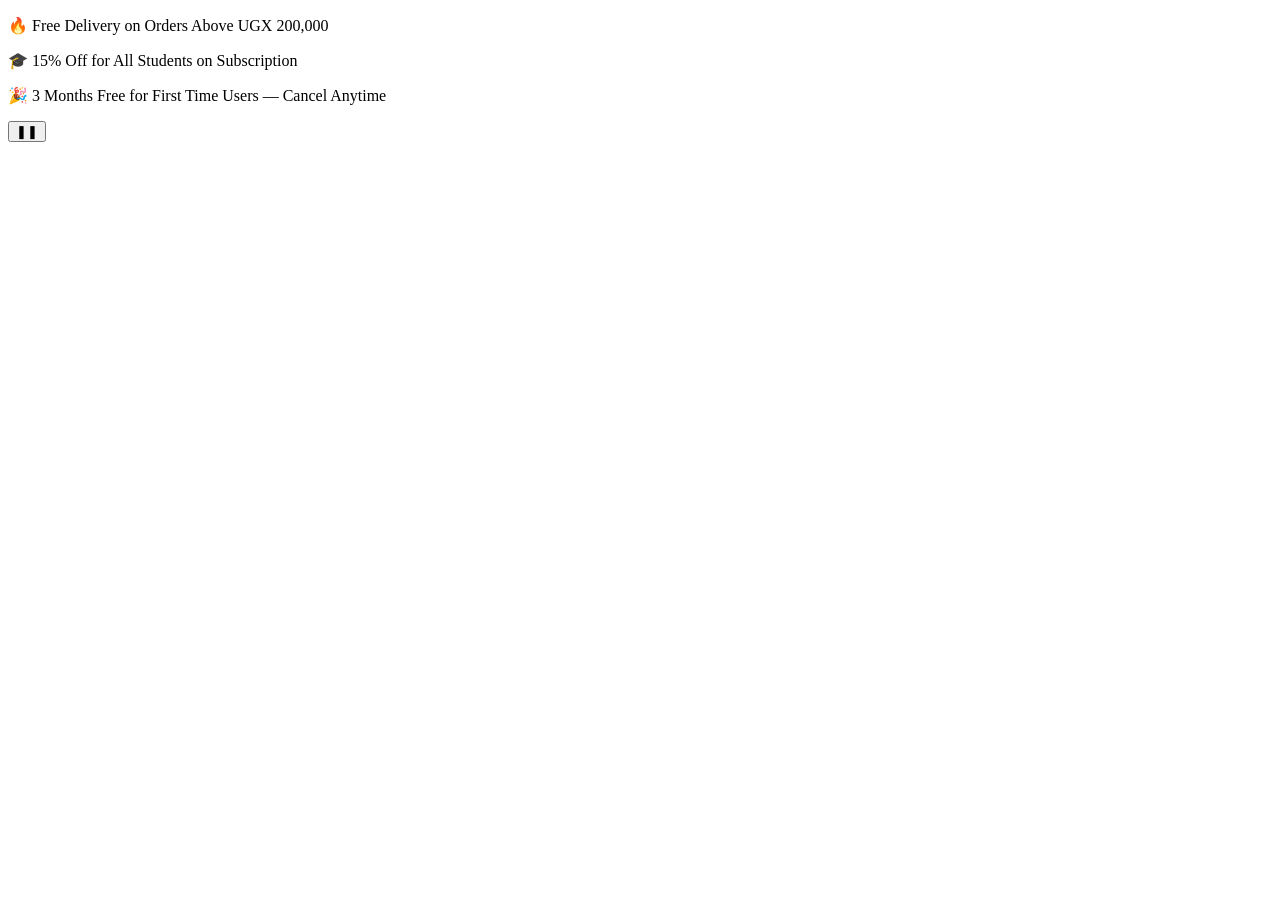
==== index.html @ 69a39de3 "Stage 1 - Announcement bar with fade and play/pause" ====
<!DOCTYPE html>
<html lang="en">

<head>
    <meta charset="UTF-8">
    <meta name="viewport" content="width=device-width, initial-scale=1.0">
    <title>Switch</title>
    <link rel="stylesheet" href="css/style.css">
</head>

<body>

    <!-- ANNOUNCEMENT BAR -->
    <div class="announcement-bar">

        <!-- Messages Container -->
        <div class="ann-messages">
            <p class="ann-message active">
                🔥 Free Delivery on Orders Above UGX 200,000
            </p>
            <p class="ann-message">
                🎓 15% Off for All Students on Subscription
            </p>
            <p class="ann-message">
                🎉 3 Months Free for First Time Users — Cancel Anytime
            </p>
        </div>

        <!-- Pause/Play Button -->
        <button class="ann-control" id="ann-control">❚❚</button>

    </div>

    <script src="js/main.js"></script>
</body>

</html>
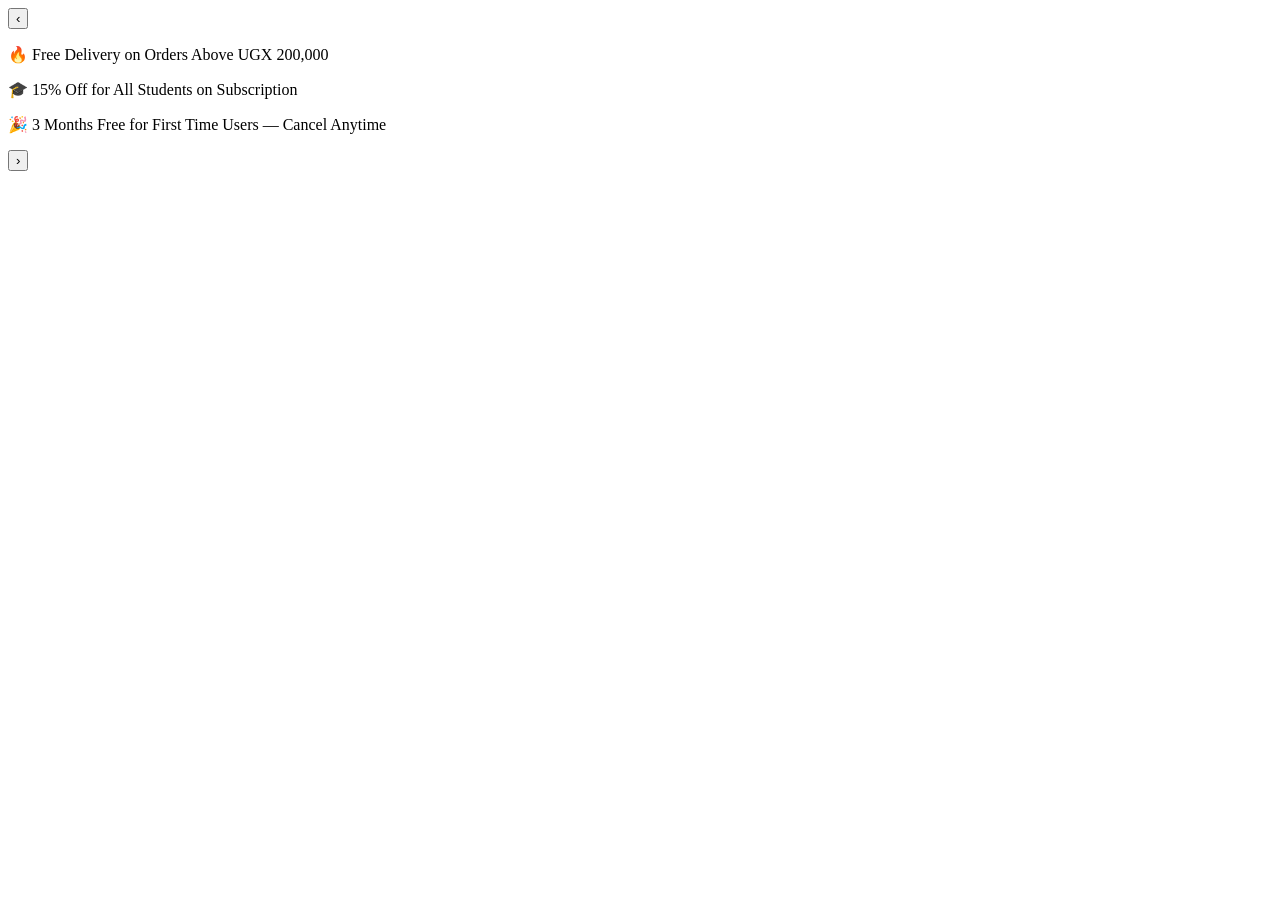
==== commit 87df06e5: "Stage 2 - Announcement bar with horizontal sliding arrows" ====
--- a/index.html
+++ b/index.html
@@ -9,26 +9,31 @@
 </head>
 
 <body>
-
     <!-- ANNOUNCEMENT BAR -->
     <div class="announcement-bar">
+        <!-- Left Arrow -->
+        <button class="ann-arrow" id="ann-prev">&#8249;</button>
 
-        <!-- Messages Container -->
-        <div class="ann-messages">
-            <p class="ann-message active">
-                🔥 Free Delivery on Orders Above UGX 200,000
-            </p>
-            <p class="ann-message">
-                🎓 15% Off for All Students on Subscription
-            </p>
-            <p class="ann-message">
-                🎉 3 Months Free for First Time Users — Cancel Anytime
-            </p>
+        <!-- Messages Window -->
+        <div class="ann-window">
+
+            <!-- Messages Track — this is what slides -->
+            <div class="ann-track">
+                <p class="ann-message">
+                    🔥 Free Delivery on Orders Above UGX 200,000
+                </p>
+                <p class="ann-message">
+                    🎓 15% Off for All Students on Subscription
+                </p>
+                <p class="ann-message">
+                    🎉 3 Months Free for First Time Users — Cancel Anytime
+                </p>
+            </div>
+
         </div>
 
-        <!-- Pause/Play Button -->
-        <button class="ann-control" id="ann-control">❚❚</button>
-
+        <!-- Right Arrow -->
+        <button class="ann-arrow" id="ann-next">&#8250;</button>
     </div>
 
     <script src="js/main.js"></script>
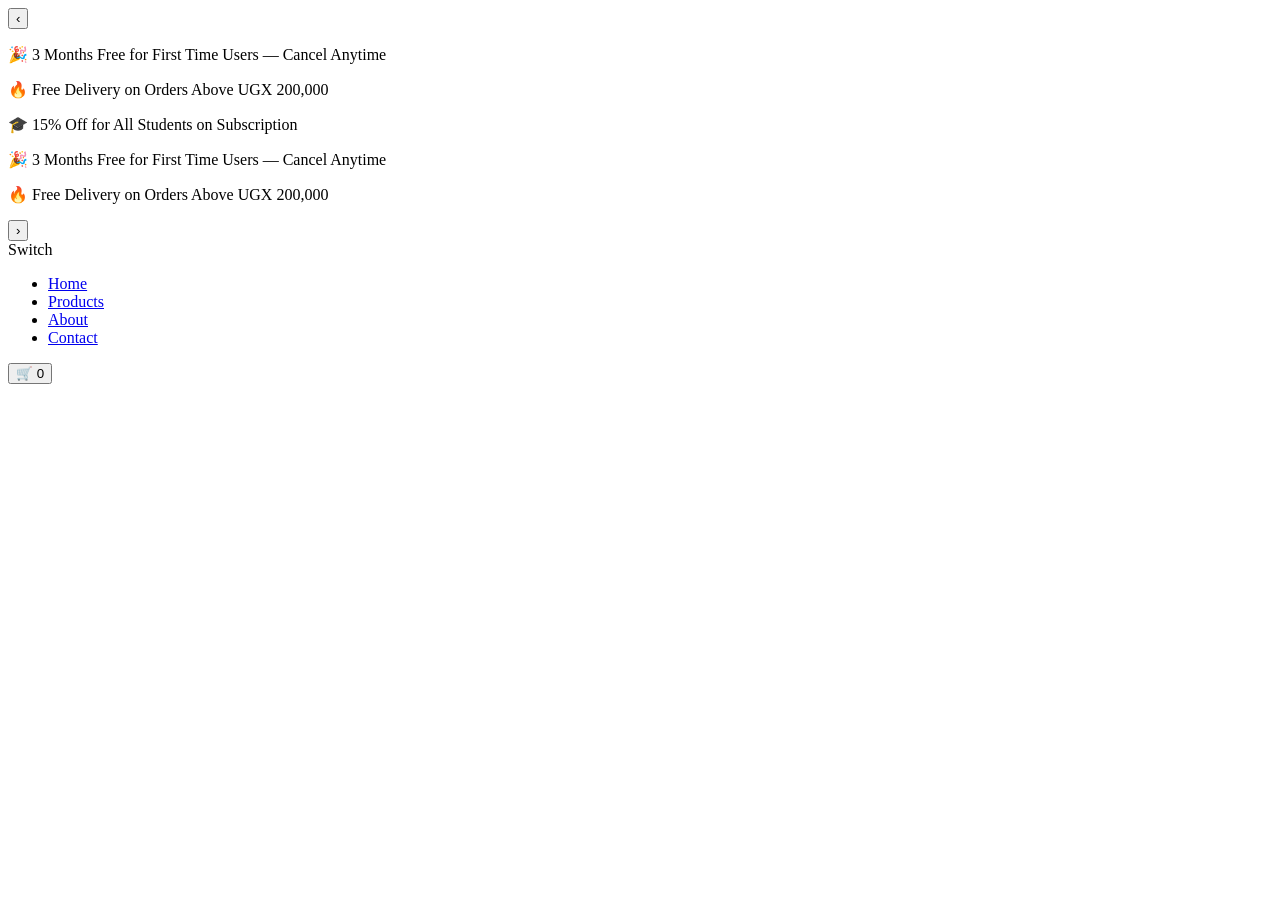
==== commit bc36d71a: "Announcement bar - infinite loop fixed" ====
--- a/index.html
+++ b/index.html
@@ -9,8 +9,10 @@
 </head>
 
 <body>
+
     <!-- ANNOUNCEMENT BAR -->
     <div class="announcement-bar">
+
         <!-- Left Arrow -->
         <button class="ann-arrow" id="ann-prev">&#8249;</button>
 
@@ -19,24 +21,66 @@
 
             <!-- Messages Track — this is what slides -->
             <div class="ann-track">
+
+                <!-- Clone of Message 3 (sits at the very beginning) -->
+                <p class="ann-message">
+                    🎉 3 Months Free for First Time Users — Cancel Anytime
+                </p>
+
+                <!-- Real Message 1 -->
                 <p class="ann-message">
                     🔥 Free Delivery on Orders Above UGX 200,000
                 </p>
+
+                <!-- Real Message 2 -->
                 <p class="ann-message">
                     🎓 15% Off for All Students on Subscription
                 </p>
+
+                <!-- Real Message 3 -->
                 <p class="ann-message">
                     🎉 3 Months Free for First Time Users — Cancel Anytime
                 </p>
+
+                <!-- Clone of Message 1 (sits at the very end) -->
+                <p class="ann-message">
+                    🔥 Free Delivery on Orders Above UGX 200,000
+                </p>
+
             </div>
 
         </div>
 
         <!-- Right Arrow -->
         <button class="ann-arrow" id="ann-next">&#8250;</button>
+
     </div>
+
+    <!-- NAVBAR -->
+    <nav class="navbar">
+
+        <!-- Left Zone — Logo -->
+        <div class="nav-logo">
+            Switch
+        </div>
+
+        <!-- Middle Zone — Navigation Links -->
+        <ul class="nav-links">
+            <li><a href="#">Home</a></li>
+            <li><a href="#">Products</a></li>
+            <li><a href="#">About</a></li>
+            <li><a href="#">Contact</a></li>
+        </ul>
+
+        <!-- Right Zone — Cart -->
+        <div class="nav-cart">
+            <button class="cart-btn" id="cart-btn">
+                🛒 <span id="cart-count">0</span>
+            </button>
+        </div>
+
+    </nav>
 
     <script src="js/main.js"></script>
 </body>
-
 </html>
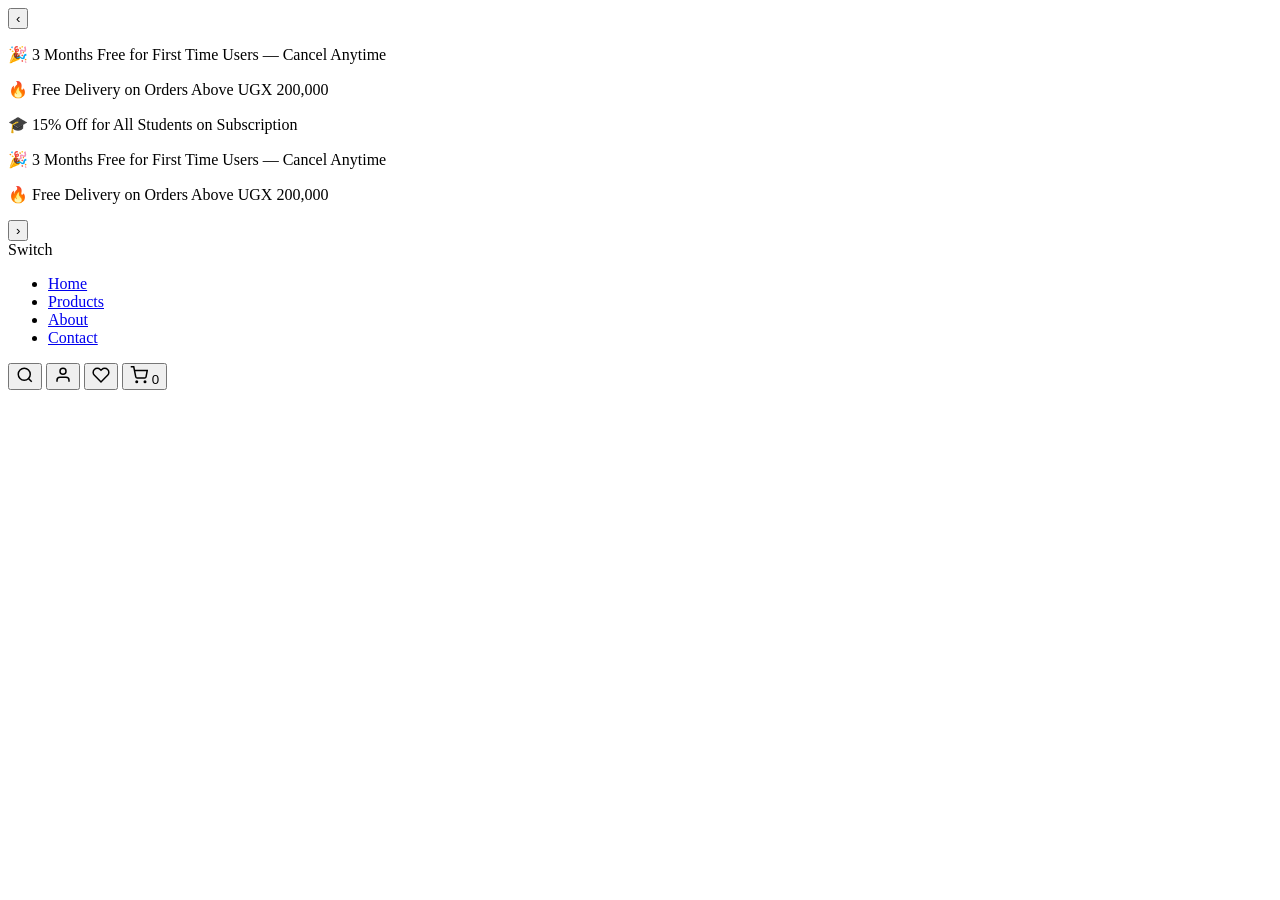
==== commit 28c025d9: "Navbar Type A - Logo left with SVG icons" ====
--- a/index.html
+++ b/index.html
@@ -57,29 +57,58 @@
     </div>
 
     <!-- NAVBAR -->
-    <nav class="navbar">
+<nav class="navbar">
 
-        <!-- Left Zone — Logo -->
-        <div class="nav-logo">
-            Switch
-        </div>
+    <!-- Left Zone — Logo -->
+    <div class="nav-left">
+        <div class="nav-logo">Switch</div>
+    </div>
 
-        <!-- Middle Zone — Navigation Links -->
+    <!-- Center Zone — Navigation Links -->
+    <div class="nav-center">
         <ul class="nav-links">
             <li><a href="#">Home</a></li>
             <li><a href="#">Products</a></li>
             <li><a href="#">About</a></li>
             <li><a href="#">Contact</a></li>
         </ul>
+    </div>
 
-        <!-- Right Zone — Cart -->
-        <div class="nav-cart">
-            <button class="cart-btn" id="cart-btn">
-                🛒 <span id="cart-count">0</span>
-            </button>
-        </div>
+    <!-- Right Zone — Icons -->
+    <div class="nav-right">
 
-    </nav>
+        <button class="nav-icon" id="search-btn">
+            <svg width="18" height="18" viewBox="0 0 24 24" fill="none" stroke="currentColor" stroke-width="2">
+                <circle cx="11" cy="11" r="8"/>
+                <line x1="21" y1="21" x2="16.65" y2="16.65"/>
+            </svg>
+        </button>
+
+        <button class="nav-icon" id="account-btn">
+            <svg width="18" height="18" viewBox="0 0 24 24" fill="none" stroke="currentColor" stroke-width="2">
+                <path d="M20 21v-2a4 4 0 0 0-4-4H8a4 4 0 0 0-4 4v2"/>
+                <circle cx="12" cy="7" r="4"/>
+            </svg>
+        </button>
+
+        <button class="nav-icon" id="wishlist-btn">
+            <svg width="18" height="18" viewBox="0 0 24 24" fill="none" stroke="currentColor" stroke-width="2">
+                <path d="M20.84 4.61a5.5 5.5 0 0 0-7.78 0L12 5.67l-1.06-1.06a5.5 5.5 0 0 0-7.78 7.78l1.06 1.06L12 21.23l7.78-7.78 1.06-1.06a5.5 5.5 0 0 0 0-7.78z"/>
+            </svg>
+        </button>
+
+        <button class="nav-icon cart-icon" id="cart-btn">
+            <svg width="18" height="18" viewBox="0 0 24 24" fill="none" stroke="currentColor" stroke-width="2">
+                <circle cx="9" cy="21" r="1"/>
+                <circle cx="20" cy="21" r="1"/>
+                <path d="M1 1h4l2.68 13.39a2 2 0 0 0 2 1.61h9.72a2 2 0 0 0 2-1.61L23 6H6"/>
+            </svg>
+            <span class="cart-badge" id="cart-count">0</span>
+        </button>
+
+    </div>
+
+</nav>
 
     <script src="js/main.js"></script>
 </body>
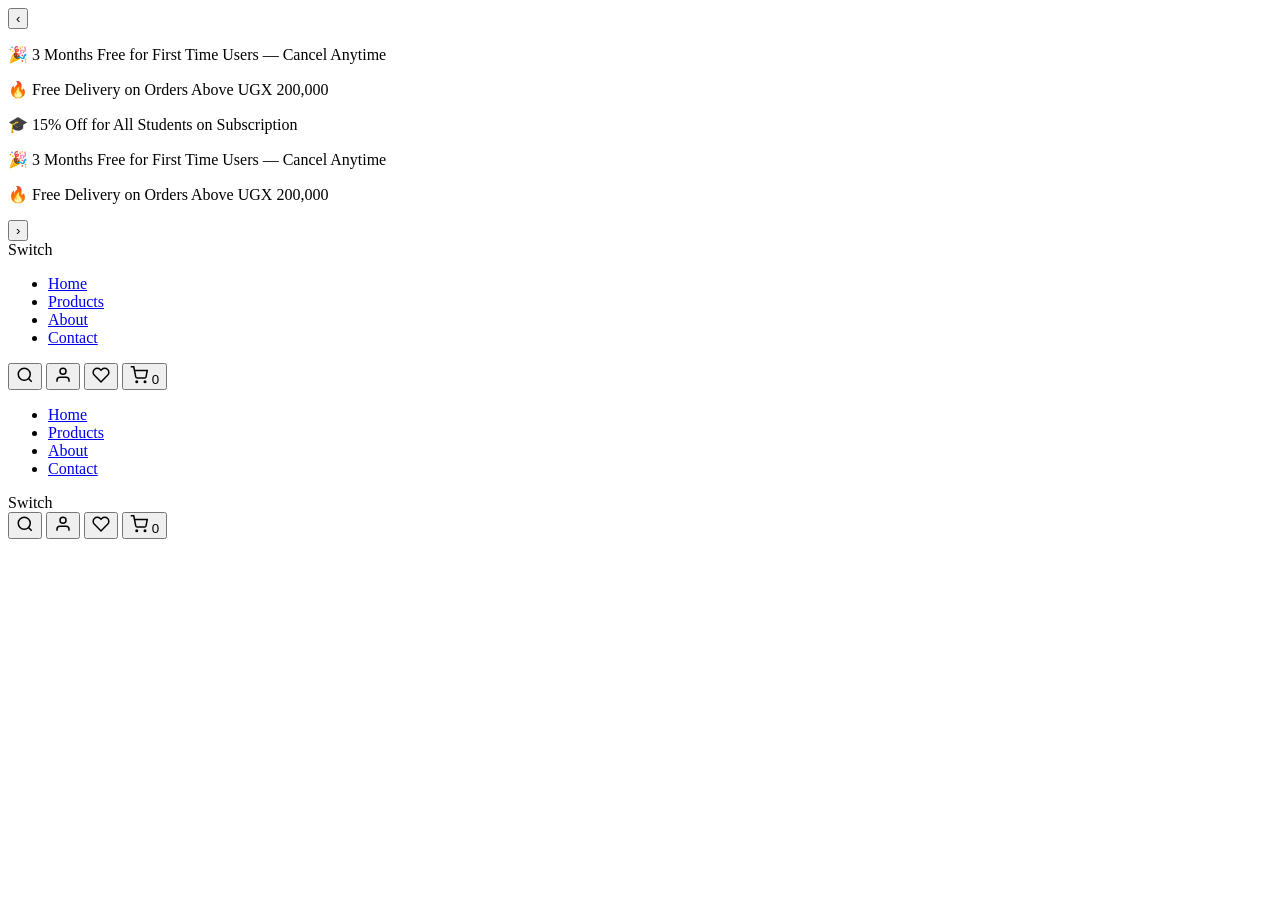
==== commit 64a062b6: "Navbar Type B - centered logo complete" ====
--- a/index.html
+++ b/index.html
@@ -13,102 +13,125 @@
     <!-- ANNOUNCEMENT BAR -->
     <div class="announcement-bar">
 
-        <!-- Left Arrow -->
         <button class="ann-arrow" id="ann-prev">&#8249;</button>
 
-        <!-- Messages Window -->
         <div class="ann-window">
-
-            <!-- Messages Track — this is what slides -->
             <div class="ann-track">
 
-                <!-- Clone of Message 3 (sits at the very beginning) -->
                 <p class="ann-message">
                     🎉 3 Months Free for First Time Users — Cancel Anytime
                 </p>
-
-                <!-- Real Message 1 -->
                 <p class="ann-message">
                     🔥 Free Delivery on Orders Above UGX 200,000
                 </p>
-
-                <!-- Real Message 2 -->
                 <p class="ann-message">
                     🎓 15% Off for All Students on Subscription
                 </p>
-
-                <!-- Real Message 3 -->
                 <p class="ann-message">
                     🎉 3 Months Free for First Time Users — Cancel Anytime
                 </p>
-
-                <!-- Clone of Message 1 (sits at the very end) -->
                 <p class="ann-message">
                     🔥 Free Delivery on Orders Above UGX 200,000
                 </p>
 
             </div>
-
         </div>
 
-        <!-- Right Arrow -->
         <button class="ann-arrow" id="ann-next">&#8250;</button>
 
     </div>
 
-    <!-- NAVBAR -->
-<nav class="navbar">
+    <!-- NAVBAR TYPE A — Logo Left -->
+    <nav class="navbar navbar-a">
 
-    <!-- Left Zone — Logo -->
-    <div class="nav-left">
-        <div class="nav-logo">Switch</div>
-    </div>
+        <div class="nav-left">
+            <div class="nav-logo">Switch</div>
+        </div>
 
-    <!-- Center Zone — Navigation Links -->
-    <div class="nav-center">
-        <ul class="nav-links">
-            <li><a href="#">Home</a></li>
-            <li><a href="#">Products</a></li>
-            <li><a href="#">About</a></li>
-            <li><a href="#">Contact</a></li>
-        </ul>
-    </div>
+        <div class="nav-center">
+            <ul class="nav-links">
+                <li><a href="#">Home</a></li>
+                <li><a href="#">Products</a></li>
+                <li><a href="#">About</a></li>
+                <li><a href="#">Contact</a></li>
+            </ul>
+        </div>
 
-    <!-- Right Zone — Icons -->
-    <div class="nav-right">
+        <div class="nav-right">
+            <button class="nav-icon" id="search-btn">
+                <svg width="18" height="18" viewBox="0 0 24 24" fill="none" stroke="currentColor" stroke-width="2">
+                    <circle cx="11" cy="11" r="8"/>
+                    <line x1="21" y1="21" x2="16.65" y2="16.65"/>
+                </svg>
+            </button>
+            <button class="nav-icon" id="account-btn">
+                <svg width="18" height="18" viewBox="0 0 24 24" fill="none" stroke="currentColor" stroke-width="2">
+                    <path d="M20 21v-2a4 4 0 0 0-4-4H8a4 4 0 0 0-4 4v2"/>
+                    <circle cx="12" cy="7" r="4"/>
+                </svg>
+            </button>
+            <button class="nav-icon" id="wishlist-btn">
+                <svg width="18" height="18" viewBox="0 0 24 24" fill="none" stroke="currentColor" stroke-width="2">
+                    <path d="M20.84 4.61a5.5 5.5 0 0 0-7.78 0L12 5.67l-1.06-1.06a5.5 5.5 0 0 0-7.78 7.78l1.06 1.06L12 21.23l7.78-7.78 1.06-1.06a5.5 5.5 0 0 0 0-7.78z"/>
+                </svg>
+            </button>
+            <button class="nav-icon" id="cart-btn">
+                <svg width="18" height="18" viewBox="0 0 24 24" fill="none" stroke="currentColor" stroke-width="2">
+                    <circle cx="9" cy="21" r="1"/>
+                    <circle cx="20" cy="21" r="1"/>
+                    <path d="M1 1h4l2.68 13.39a2 2 0 0 0 2 1.61h9.72a2 2 0 0 0 2-1.61L23 6H6"/>
+                </svg>
+                <span class="cart-badge" id="cart-count">0</span>
+            </button>
+        </div>
 
-        <button class="nav-icon" id="search-btn">
-            <svg width="18" height="18" viewBox="0 0 24 24" fill="none" stroke="currentColor" stroke-width="2">
-                <circle cx="11" cy="11" r="8"/>
-                <line x1="21" y1="21" x2="16.65" y2="16.65"/>
-            </svg>
-        </button>
+    </nav>
 
-        <button class="nav-icon" id="account-btn">
-            <svg width="18" height="18" viewBox="0 0 24 24" fill="none" stroke="currentColor" stroke-width="2">
-                <path d="M20 21v-2a4 4 0 0 0-4-4H8a4 4 0 0 0-4 4v2"/>
-                <circle cx="12" cy="7" r="4"/>
-            </svg>
-        </button>
+    <!-- NAVBAR TYPE B — Centered Logo -->
+    <nav class="navbar navbar-b active-nav">
 
-        <button class="nav-icon" id="wishlist-btn">
-            <svg width="18" height="18" viewBox="0 0 24 24" fill="none" stroke="currentColor" stroke-width="2">
-                <path d="M20.84 4.61a5.5 5.5 0 0 0-7.78 0L12 5.67l-1.06-1.06a5.5 5.5 0 0 0-7.78 7.78l1.06 1.06L12 21.23l7.78-7.78 1.06-1.06a5.5 5.5 0 0 0 0-7.78z"/>
-            </svg>
-        </button>
+        <div class="nav-left-b">
+            <ul class="nav-links-b">
+                <li><a href="#">Home</a></li>
+                <li><a href="#">Products</a></li>
+                <li><a href="#">About</a></li>
+                <li><a href="#">Contact</a></li>
+            </ul>
+        </div>
 
-        <button class="nav-icon cart-icon" id="cart-btn">
-            <svg width="18" height="18" viewBox="0 0 24 24" fill="none" stroke="currentColor" stroke-width="2">
-                <circle cx="9" cy="21" r="1"/>
-                <circle cx="20" cy="21" r="1"/>
-                <path d="M1 1h4l2.68 13.39a2 2 0 0 0 2 1.61h9.72a2 2 0 0 0 2-1.61L23 6H6"/>
-            </svg>
-            <span class="cart-badge" id="cart-count">0</span>
-        </button>
+        <div class="nav-center-b">
+            <div class="nav-logo-b">Switch</div>
+        </div>
 
-    </div>
+        <div class="nav-right-b">
+            <button class="nav-icon" id="search-btn-b">
+                <svg width="18" height="18" viewBox="0 0 24 24" fill="none" stroke="currentColor" stroke-width="2">
+                    <circle cx="11" cy="11" r="8"/>
+                    <line x1="21" y1="21" x2="16.65" y2="16.65"/>
+                </svg>
+            </button>
+            <button class="nav-icon" id="account-btn-b">
+                <svg width="18" height="18" viewBox="0 0 24 24" fill="none" stroke="currentColor" stroke-width="2">
+                    <path d="M20 21v-2a4 4 0 0 0-4-4H8a4 4 0 0 0-4 4v2"/>
+                    <circle cx="12" cy="7" r="4"/>
+                </svg>
+            </button>
+            <button class="nav-icon" id="wishlist-btn-b">
+                <svg width="18" height="18" viewBox="0 0 24 24" fill="none" stroke="currentColor" stroke-width="2">
+                    <path d="M20.84 4.61a5.5 5.5 0 0 0-7.78 0L12 5.67l-1.06-1.06a5.5 5.5 0 0 0-7.78 7.78l1.06 1.06L12 21.23l7.78-7.78 1.06-1.06a5.5 5.5 0 0 0 0-7.78z"/>
+                </svg>
+            </button>
+            <button class="nav-icon" id="cart-btn-b">
+                <svg width="18" height="18" viewBox="0 0 24 24" fill="none" stroke="currentColor" stroke-width="2">
+                    <circle cx="9" cy="21" r="1"/>
+                    <circle cx="20" cy="21" r="1"/>
+                    <path d="M1 1h4l2.68 13.39a2 2 0 0 0 2 1.61h9.72a2 2 0 0 0 2-1.61L23 6H6"/>
+                </svg>
+                <span class="cart-badge" id="cart-count-b">0</span>
+            </button>
+        </div>
 
-</nav>
+    </nav>
 
     <script src="js/main.js"></script>
 </body>
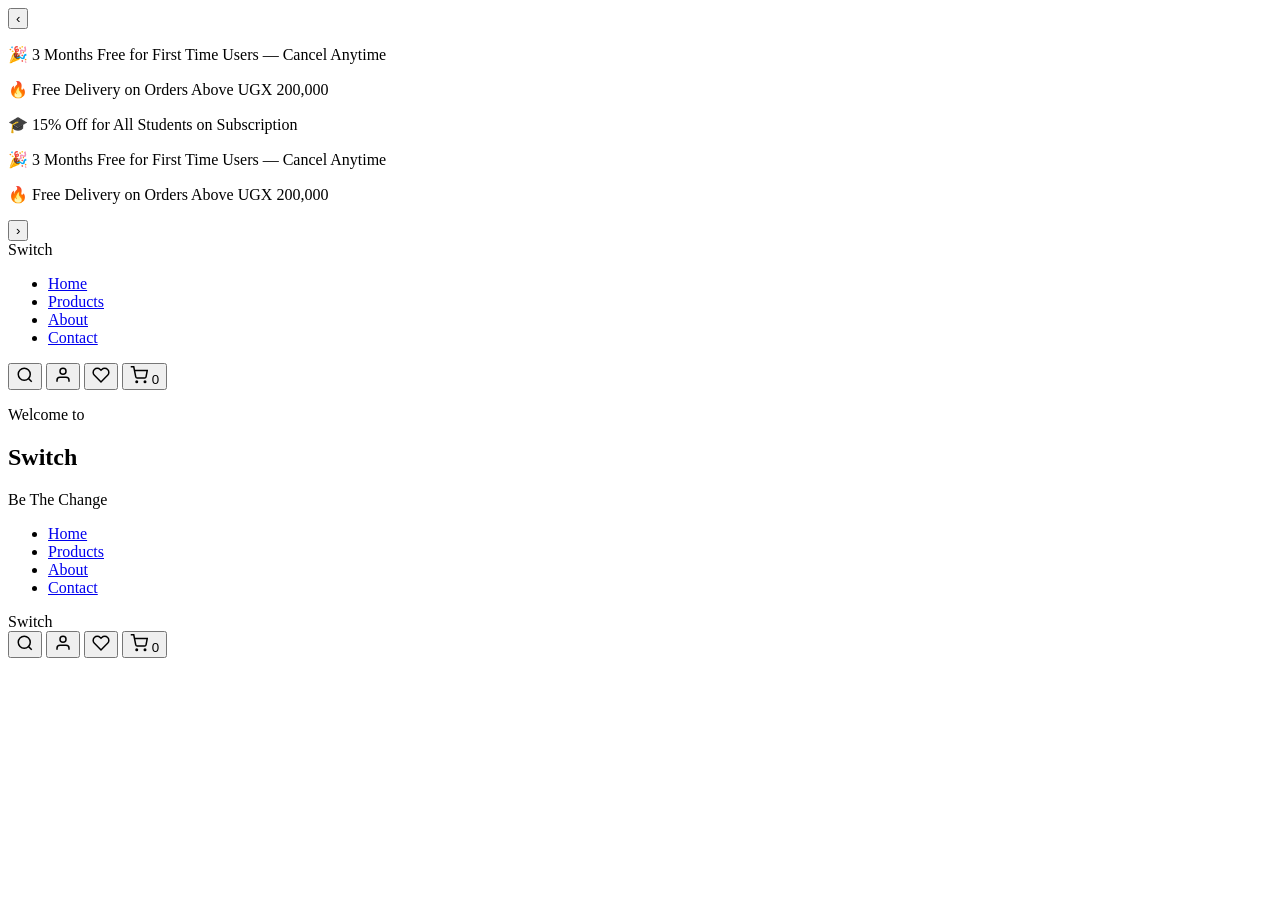
==== commit 0ef1524b: "Hero Type A - Static image with Switch branding" ====
--- a/index.html
+++ b/index.html
@@ -42,7 +42,7 @@
     </div>
 
     <!-- NAVBAR TYPE A — Logo Left -->
-    <nav class="navbar navbar-a">
+    <nav class="navbar navbar-a active-nav">
 
         <div class="nav-left">
             <div class="nav-logo">Switch</div>
@@ -87,8 +87,22 @@
 
     </nav>
 
+<!-- HERO SECTION — Type A Static Image -->
+<section class="hero" id="hero">
+ <!-- Layer 2 — Dark overlay -->
+    <div class="hero-overlay"></div>
+
+    <!-- Layer 3 — Content -->
+    <div class="hero-content">
+        <p class="hero-tag">Welcome to</p>
+        <h1 class="hero-title">Switch</h1>
+        <p class="hero-sub">Be The Change</p>
+    </div>
+
+</section>
+
     <!-- NAVBAR TYPE B — Centered Logo -->
-    <nav class="navbar navbar-b active-nav">
+    <nav class="navbar navbar-b">
 
         <div class="nav-left-b">
             <ul class="nav-links-b">
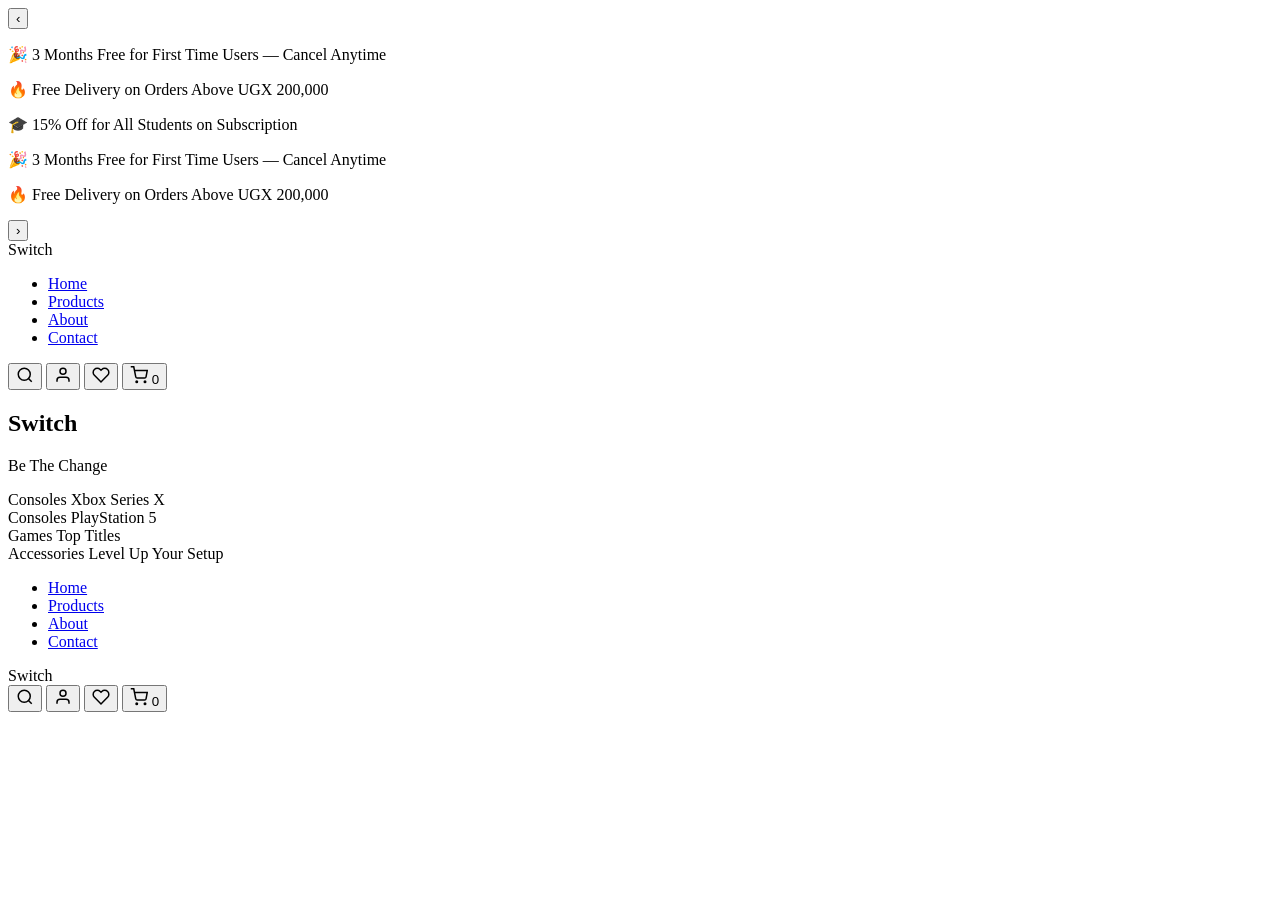
==== commit 2658dde0: "Hero split panel - all 5 images live" ====
--- a/index.html
+++ b/index.html
@@ -86,21 +86,60 @@
         </div>
 
     </nav>
+<!-- HERO SECTION — Split Panel -->
+<section class="hero" id="hero">
 
-<!-- HERO SECTION — Type A Static Image -->
-<section class="hero" id="hero">
- <!-- Layer 2 — Dark overlay -->
-    <div class="hero-overlay"></div>
+    <!-- LEFT PANEL — Main Image -->
+    <div class="hero-left">
+        <div class="hero-left-overlay"></div>
+        <div class="hero-content">
+            <h1 class="hero-title">Switch</h1>
+            <p class="hero-sub">Be The Change</p>
+        </div>
+    </div>
 
-    <!-- Layer 3 — Content -->
-    <div class="hero-content">
-        <p class="hero-tag">Welcome to</p>
-        <h1 class="hero-title">Switch</h1>
-        <p class="hero-sub">Be The Change</p>
+    <!-- RIGHT PANEL — 4 Category Rows -->
+    <div class="hero-right">
+
+        <!-- Row 1 — PS5 -->
+        <div class="hero-panel" id="panel-ps5">
+            <div class="panel-overlay"></div>
+            <div class="panel-label">
+                <span class="panel-tag">Consoles</span>
+                <span class="panel-name">Xbox Series X</span>
+            </div>
+        </div>
+
+        <!-- Row 2 — Xbox -->
+        <div class="hero-panel" id="panel-xbox">
+            <div class="panel-overlay"></div>
+            <div class="panel-label">
+                <span class="panel-tag">Consoles</span>
+                <span class="panel-name">PlayStation 5</span>
+            </div>
+        </div>
+
+        <!-- Row 3 — Games -->
+        <div class="hero-panel" id="panel-games">
+            <div class="panel-overlay"></div>
+            <div class="panel-label">
+                <span class="panel-tag">Games</span>
+                <span class="panel-name">Top Titles</span>
+            </div>
+        </div>
+
+        <!-- Row 4 — Accessories -->
+        <div class="hero-panel" id="panel-accessories">
+            <div class="panel-overlay"></div>
+            <div class="panel-label">
+                <span class="panel-tag">Accessories</span>
+                <span class="panel-name">Level Up Your Setup</span>
+            </div>
+        </div>
+
     </div>
 
 </section>
-
     <!-- NAVBAR TYPE B — Centered Logo -->
     <nav class="navbar navbar-b">
 
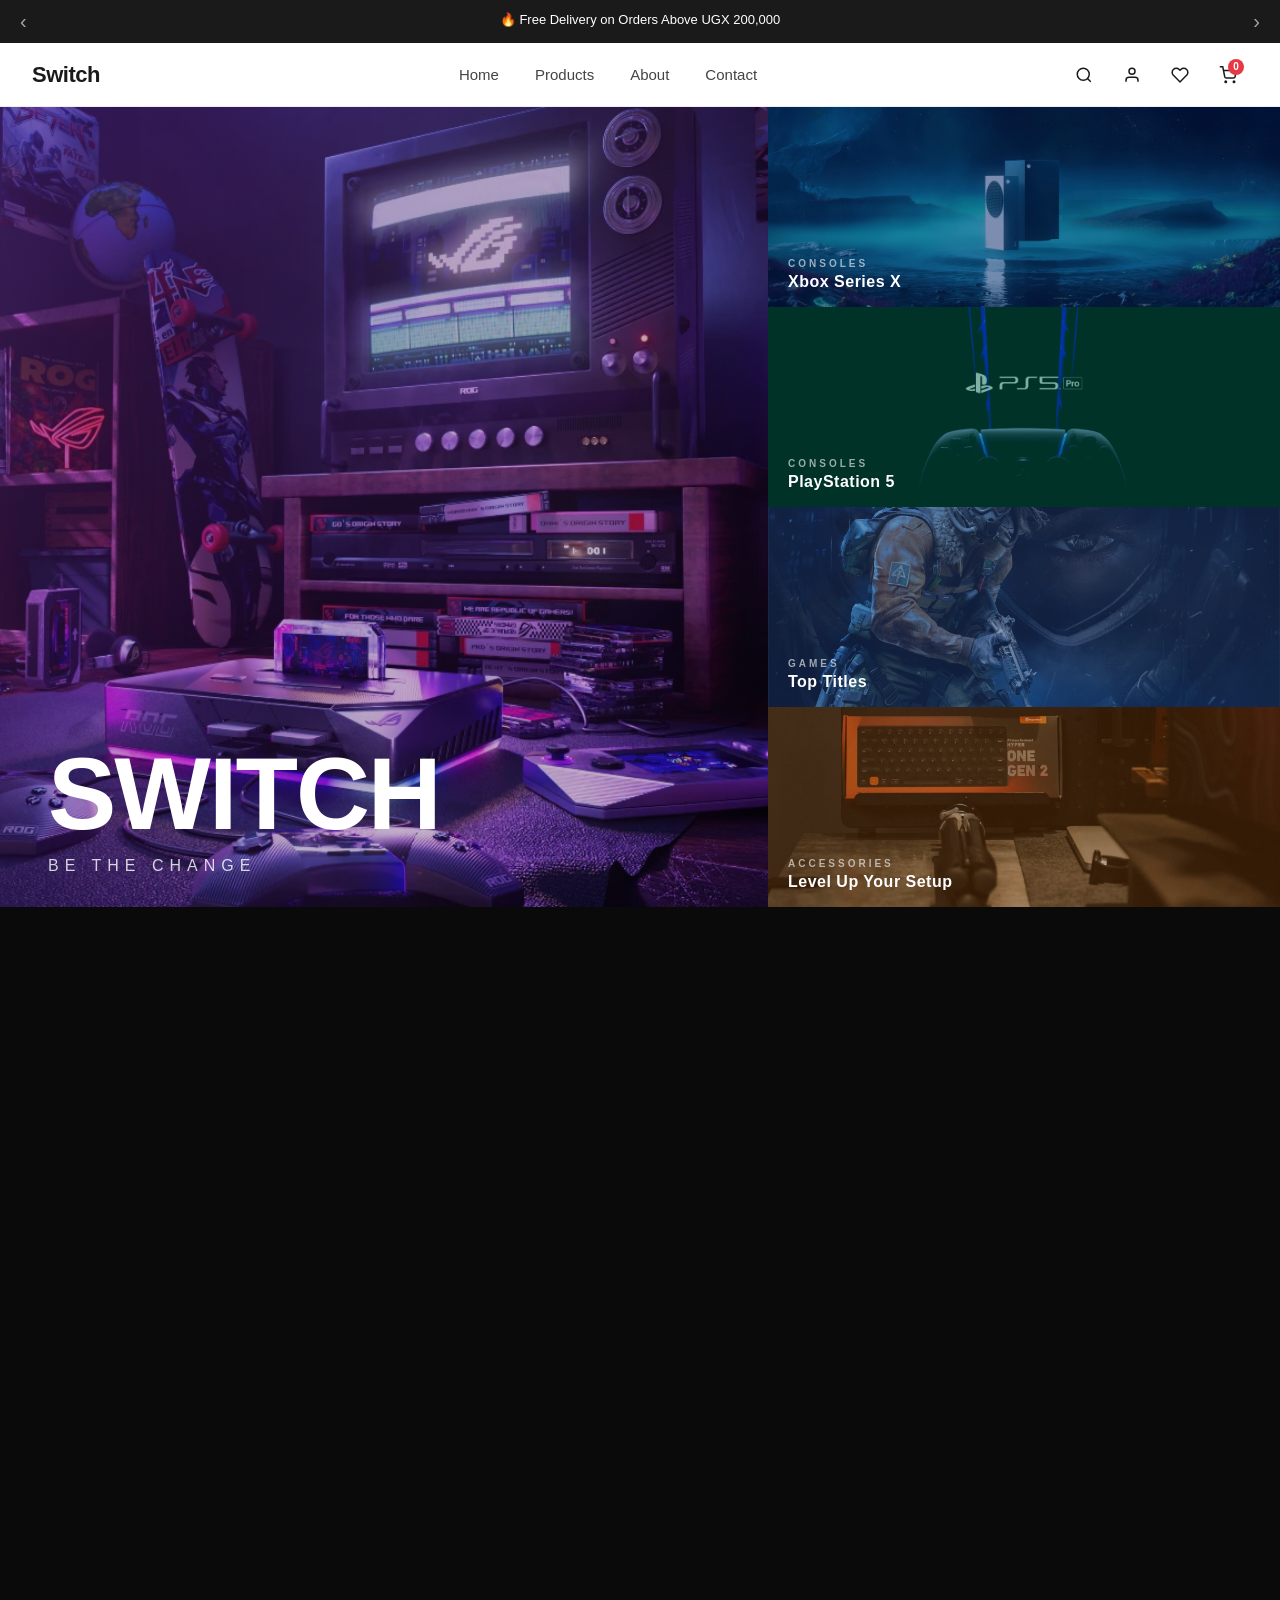
==== commit d08f3a46: "Scroll-linked ecosystem - navbar absorbs hero colours" ====
--- a/index.html
+++ b/index.html
@@ -5,7 +5,7 @@
     <meta charset="UTF-8">
     <meta name="viewport" content="width=device-width, initial-scale=1.0">
     <title>Switch</title>
-    <link rel="stylesheet" href="css/style.css">
+    <link rel="stylesheet" href="CSS/style.css">
 </head>
 
 <body>
@@ -86,6 +86,53 @@
         </div>
 
     </nav>
+
+    <!-- NAVBAR TYPE B — Centered Logo -->
+    <nav class="navbar navbar-b">
+
+        <div class="nav-left-b">
+            <ul class="nav-links-b">
+                <li><a href="#">Home</a></li>
+                <li><a href="#">Products</a></li>
+                <li><a href="#">About</a></li>
+                <li><a href="#">Contact</a></li>
+            </ul>
+        </div>
+
+        <div class="nav-center-b">
+            <div class="nav-logo-b">Switch</div>
+        </div>
+
+        <div class="nav-right-b">
+            <button class="nav-icon" id="search-btn-b">
+                <svg width="18" height="18" viewBox="0 0 24 24" fill="none" stroke="currentColor" stroke-width="2">
+                    <circle cx="11" cy="11" r="8"/>
+                    <line x1="21" y1="21" x2="16.65" y2="16.65"/>
+                </svg>
+            </button>
+            <button class="nav-icon" id="account-btn-b">
+                <svg width="18" height="18" viewBox="0 0 24 24" fill="none" stroke="currentColor" stroke-width="2">
+                    <path d="M20 21v-2a4 4 0 0 0-4-4H8a4 4 0 0 0-4 4v2"/>
+                    <circle cx="12" cy="7" r="4"/>
+                </svg>
+            </button>
+            <button class="nav-icon" id="wishlist-btn-b">
+                <svg width="18" height="18" viewBox="0 0 24 24" fill="none" stroke="currentColor" stroke-width="2">
+                    <path d="M20.84 4.61a5.5 5.5 0 0 0-7.78 0L12 5.67l-1.06-1.06a5.5 5.5 0 0 0-7.78 7.78l1.06 1.06L12 21.23l7.78-7.78 1.06-1.06a5.5 5.5 0 0 0 0-7.78z"/>
+                </svg>
+            </button>
+            <button class="nav-icon" id="cart-btn-b">
+                <svg width="18" height="18" viewBox="0 0 24 24" fill="none" stroke="currentColor" stroke-width="2">
+                    <circle cx="9" cy="21" r="1"/>
+                    <circle cx="20" cy="21" r="1"/>
+                    <path d="M1 1h4l2.68 13.39a2 2 0 0 0 2 1.61h9.72a2 2 0 0 0 2-1.61L23 6H6"/>
+                </svg>
+                <span class="cart-badge" id="cart-count-b">0</span>
+            </button>
+        </div>
+
+    </nav>
+
 <!-- HERO SECTION — Split Panel -->
 <section class="hero" id="hero">
 
@@ -140,52 +187,11 @@
     </div>
 
 </section>
-    <!-- NAVBAR TYPE B — Centered Logo -->
-    <nav class="navbar navbar-b">
 
-        <div class="nav-left-b">
-            <ul class="nav-links-b">
-                <li><a href="#">Home</a></li>
-                <li><a href="#">Products</a></li>
-                <li><a href="#">About</a></li>
-                <li><a href="#">Contact</a></li>
-            </ul>
-        </div>
+<!-- TEMPORARY SCROLL TEST -->
+<div style="height: 2000px; background: #0a0a0a;"></div>
 
-        <div class="nav-center-b">
-            <div class="nav-logo-b">Switch</div>
-        </div>
 
-        <div class="nav-right-b">
-            <button class="nav-icon" id="search-btn-b">
-                <svg width="18" height="18" viewBox="0 0 24 24" fill="none" stroke="currentColor" stroke-width="2">
-                    <circle cx="11" cy="11" r="8"/>
-                    <line x1="21" y1="21" x2="16.65" y2="16.65"/>
-                </svg>
-            </button>
-            <button class="nav-icon" id="account-btn-b">
-                <svg width="18" height="18" viewBox="0 0 24 24" fill="none" stroke="currentColor" stroke-width="2">
-                    <path d="M20 21v-2a4 4 0 0 0-4-4H8a4 4 0 0 0-4 4v2"/>
-                    <circle cx="12" cy="7" r="4"/>
-                </svg>
-            </button>
-            <button class="nav-icon" id="wishlist-btn-b">
-                <svg width="18" height="18" viewBox="0 0 24 24" fill="none" stroke="currentColor" stroke-width="2">
-                    <path d="M20.84 4.61a5.5 5.5 0 0 0-7.78 0L12 5.67l-1.06-1.06a5.5 5.5 0 0 0-7.78 7.78l1.06 1.06L12 21.23l7.78-7.78 1.06-1.06a5.5 5.5 0 0 0 0-7.78z"/>
-                </svg>
-            </button>
-            <button class="nav-icon" id="cart-btn-b">
-                <svg width="18" height="18" viewBox="0 0 24 24" fill="none" stroke="currentColor" stroke-width="2">
-                    <circle cx="9" cy="21" r="1"/>
-                    <circle cx="20" cy="21" r="1"/>
-                    <path d="M1 1h4l2.68 13.39a2 2 0 0 0 2 1.61h9.72a2 2 0 0 0 2-1.61L23 6H6"/>
-                </svg>
-                <span class="cart-badge" id="cart-count-b">0</span>
-            </button>
-        </div>
-
-    </nav>
-
-    <script src="js/main.js"></script>
+    <script src="JS/main.js"></script>
 </body>
 </html>
--- a/CSS/style.css
+++ b/CSS/style.css
@@ -0,0 +1,526 @@
+/* ================================
+   GLOBAL RESET
+   ================================ */
+
+* {
+    margin: 0;
+    padding: 0;
+    box-sizing: border-box;
+}
+
+body {
+    font-family: Arial, sans-serif;
+}
+/* ================================
+   ANNOUNCEMENT BAR — outer box
+   ================================ */
+
+.announcement-bar {
+    background-color: #1a1a1a;
+    color: white;
+    padding: 10px 16px;
+    display: flex;
+    justify-content: space-between;
+    align-items: center;
+    min-height: 42px;
+}
+/* ================================
+   ANNOUNCEMENT BAR — window and track
+   ================================ */
+
+.ann-window {
+    flex: 1;
+    overflow: hidden;
+    margin: 0 12px;
+    height: 20px;
+}
+
+.ann-track {
+    display: flex;
+    transition: transform 0.4s ease;
+}
+
+.ann-message {
+    min-width: 100%;
+    text-align: center;
+    font-size: 13px;
+}
+/* ================================
+   ANNOUNCEMENT BAR — arrows
+   ================================ */
+
+.ann-arrow {
+    background: none;
+    border: none;
+    color: white;
+    font-size: 20px;
+    cursor: pointer;
+    opacity: 0.6;
+    transition: opacity 0.2s ease;
+    padding: 0 4px;
+    flex-shrink: 0;
+}
+
+.ann-arrow:hover {
+    opacity: 1;
+}
+/* ================================
+   NAVBAR — outer box
+   ================================ */
+
+.navbar {
+    background-color: #ffffff;
+    padding: 0 32px;
+    border-bottom: 1px solid #eeeeee;
+    position: sticky;
+    top: 0;
+    z-index: 100;
+    height: 64px;
+    justify-content: space-between;
+    align-items: center;
+    transition: background 0.4s ease,
+                border-color 0.4s ease,
+                box-shadow 0.4s ease;
+}
+/* ================================
+   NAVBAR — left zone
+   ================================ */
+
+.nav-left {
+    display: flex;
+    align-items: center;
+    min-width: 120px;
+}
+
+.nav-logo {
+    font-size: 22px;
+    font-weight: 700;
+    color: #1a1a1a;
+    cursor: pointer;
+    letter-spacing: -0.5px;
+}
+
+/* ================================
+   NAVBAR — center zone
+   ================================ */
+
+.nav-center {
+    display: flex;
+    align-items: center;
+    justify-content: center;
+    flex: 1;
+}
+
+.nav-links {
+    list-style: none;
+    display: flex;
+    gap: 36px;
+}
+
+.nav-links a {
+    text-decoration: none;
+    color: #444444;
+    font-size: 15px;
+    font-weight: 500;
+    transition: color 0.2s ease;
+    white-space: nowrap;
+}
+
+.nav-links a:hover {
+    color: #1a1a1a;
+}
+
+/* ================================
+   NAVBAR — right zone
+   ================================ */
+
+.nav-right {
+    display: flex;
+    align-items: center;
+    gap: 8px;
+    min-width: 120px;
+    justify-content: flex-end;
+}
+
+.nav-icon {
+    background: none;
+    border: none;
+    cursor: pointer;
+    color: #1a1a1a;
+    width: 40px;
+    height: 40px;
+    display: flex;
+    align-items: center;
+    justify-content: center;
+    border-radius: 50%;
+    transition: background 0.2s ease;
+    position: relative;
+}
+
+.nav-icon:hover {
+    background: #f5f5f5;
+}
+
+/* ================================
+   NAVBAR — cart badge
+   ================================ */
+
+.cart-badge {
+    position: absolute;
+    top: 4px;
+    right: 4px;
+    background: #e63946;
+    color: white;
+    border-radius: 50%;
+    width: 16px;
+    height: 16px;
+    font-size: 10px;
+    font-weight: 700;
+    display: flex;
+    align-items: center;
+    justify-content: center;
+    line-height: 1;
+}
+/* ================================
+   NAVBAR — active/hidden system
+   ================================ */
+
+.navbar-a {
+    display: none;
+}
+
+.navbar-b {
+    display: none;
+}
+
+.navbar-a.active-nav {
+    display: flex;
+}
+
+.navbar-b.active-nav {
+    display: flex;
+}
+
+/* ================================
+   NAVBAR TYPE B — left zone
+   ================================ */
+
+.nav-left-b {
+    display: flex;
+    align-items: center;
+    min-width: 200px;
+}
+
+.nav-links-b {
+    list-style: none;
+    display: flex;
+    gap: 36px;
+}
+
+.nav-links-b a {
+    text-decoration: none;
+    color: #444444;
+    font-size: 15px;
+    font-weight: 500;
+    transition: color 0.2s ease;
+    white-space: nowrap;
+}
+
+.nav-links-b a:hover {
+    color: #1a1a1a;
+}
+
+/* ================================
+   NAVBAR TYPE B — center zone
+   ================================ */
+
+.nav-center-b {
+    display: flex;
+    align-items: center;
+    justify-content: center;
+    flex: 1;
+}
+
+.nav-logo-b {
+    font-size: 22px;
+    font-weight: 700;
+    color: #1a1a1a;
+    cursor: pointer;
+    letter-spacing: -0.5px;
+}
+
+/* ================================
+   NAVBAR TYPE B — right zone
+   ================================ */
+
+.nav-right-b {
+    display: flex;
+    align-items: center;
+    gap: 8px;
+    min-width: 200px;
+    justify-content: flex-end;
+}
+/* ================================
+   NAVBAR — scroll-linked states
+   ================================ */
+
+.navbar.scrolled {
+    background: rgba(15, 5, 30, 0.85);
+    border-bottom: 1px solid rgba(255, 255, 255, 0.1);
+    backdrop-filter: blur(12px);
+    -webkit-backdrop-filter: blur(12px);
+}
+
+.navbar.scrolled .nav-logo {
+    color: white;
+}
+
+.navbar.scrolled .nav-links a {
+    color: rgba(255, 255, 255, 0.8);
+}
+
+.navbar.scrolled .nav-links a:hover {
+    color: white;
+}
+
+.navbar.scrolled .nav-icon {
+    color: white;
+}
+
+.navbar.scrolled .nav-icon:hover {
+    background: rgba(255, 255, 255, 0.1);
+}
+
+.navbar.scrolled .cart-badge {
+    background: #e94560;
+}
+
+/* ================================
+   NAVBAR — hover reset state
+   ================================ */
+
+.navbar.scrolled.nav-hovered {
+    background: #ffffff;
+    border-bottom: 1px solid #eeeeee;
+    backdrop-filter: none;
+    -webkit-backdrop-filter: none;
+}
+
+.navbar.scrolled.nav-hovered .nav-logo {
+    color: #1a1a1a;
+}
+
+.navbar.scrolled.nav-hovered .nav-links a {
+    color: #444444;
+}
+
+.navbar.scrolled.nav-hovered .nav-links a:hover {
+    color: #1a1a1a;
+}
+
+.navbar.scrolled.nav-hovered .nav-icon {
+    color: #1a1a1a;
+}
+
+.navbar.scrolled.nav-hovered .nav-icon:hover {
+    background: #f5f5f5;
+}
+/* ================================
+   SWITCH — COLOUR SYSTEM
+   ================================ */
+
+:root {
+    --consoles:    #1a1a2e;
+    --games:       #e94560;
+    --accessories: #0f3460;
+    --giftcards:   #f5a623;
+    --dark:        #1a1a1a;
+    --light:       #ffffff;
+}
+/* ================================
+   HERO — outer container
+   ================================ */
+
+.hero {
+    width: 100%;
+    height: calc(100vh - 100px);
+    display: flex;
+    position: relative;
+}
+
+/* ================================
+   HERO — left panel
+   ================================ */
+
+.hero-left {
+    position: relative;
+    width: 60%;
+    height: 100%;
+    background-image: url('../Images/hero.main.webp');
+    background-size: cover;
+    background-position: center;
+    display: flex;
+    align-items: flex-end;
+    justify-content: flex-start;
+    padding: 32px 48px;
+}
+
+.hero-left-overlay {
+    position: absolute;
+    top: 0;
+    left: 0;
+    width: 100%;
+    height: 100%;
+    background: linear-gradient(
+        135deg,
+        rgba(88, 28, 135, 0.5) 0%,
+        rgba(0, 0, 0, 0.2) 100%
+    );
+}
+
+/* ================================
+   HERO — content text
+   ================================ */
+
+.hero-content {
+    position: relative;
+    z-index: 2;
+    color: white;
+    display: flex;
+    flex-direction: column;
+    gap: 12px;
+}
+
+.hero-title {
+    font-size: clamp(64px, 8vw, 120px);
+    font-weight: 900;
+    letter-spacing: -2px;
+    line-height: 1;
+    text-transform: uppercase;
+    transition: letter-spacing 0.4s ease;
+}
+
+.hero-title:hover {
+    letter-spacing: 8px;
+}
+
+.hero-sub {
+    font-size: clamp(12px, 1.5vw, 16px);
+    font-weight: 300;
+    letter-spacing: 6px;
+    text-transform: uppercase;
+    opacity: 0.8;
+}
+
+/* ================================
+   HERO — right panel container
+   ================================ */
+
+.hero-right {
+    width: 40%;
+    height: 100%;
+    display: grid;
+    grid-template-rows: 1fr 1fr 1fr 1fr;
+}
+
+/* ================================
+   HERO — each right panel
+   ================================ */
+
+.hero-panel {
+    position: relative;
+    overflow: hidden;
+    cursor: pointer;
+    background-size: cover;
+    background-position: center;
+    background-repeat: no-repeat;
+}
+
+/* RIGHT PANEL IMAGES */
+
+#panel-ps5 {
+    background-image: url('../Images/hero.console.webp');
+}
+
+#panel-xbox {
+    background-image: url('../Images/hero.console (2).webp');
+}
+
+#panel-games {
+    background-image: url('../Images/hero.games.webp');
+}
+
+#panel-accessories {
+    background-image: url('../Images/hero.accessories.webp');
+}
+
+/* ================================
+   HERO — panel overlays
+   ================================ */
+
+.panel-overlay {
+    position: absolute;
+    top: 0;
+    left: 0;
+    width: 100%;
+    height: 100%;
+    transition: background 0.3s ease;
+}
+
+#panel-ps5 .panel-overlay {
+    background: rgba(0, 30, 100, 0.5);
+}
+
+#panel-xbox .panel-overlay {
+    background: rgba(0, 100, 80, 0.5);
+}
+
+#panel-games .panel-overlay {
+    background: rgba(30, 60, 120, 0.5);
+}
+
+#panel-accessories .panel-overlay {
+    background: rgba(120, 50, 0, 0.4);
+}
+
+/* ================================
+   HERO — panel labels
+   ================================ */
+
+.panel-label {
+    position: absolute;
+    bottom: 16px;
+    left: 20px;
+    z-index: 2;
+    display: flex;
+    flex-direction: column;
+    gap: 4px;
+}
+
+.panel-tag {
+    font-size: 10px;
+    font-weight: 600;
+    letter-spacing: 3px;
+    text-transform: uppercase;
+    color: rgba(255, 255, 255, 0.6);
+}
+
+.panel-name {
+    font-size: 16px;
+    font-weight: 700;
+    color: white;
+    letter-spacing: 0.5px;
+    transition: letter-spacing 0.3s ease;
+}
+
+/* ================================
+   HERO — panel hover effects
+   ================================ */
+
+.hero-panel:hover .panel-overlay {
+    background: rgba(0, 0, 0, 0.2);
+}
+
+.hero-panel:hover .panel-name {
+    letter-spacing: 2px;
+}
